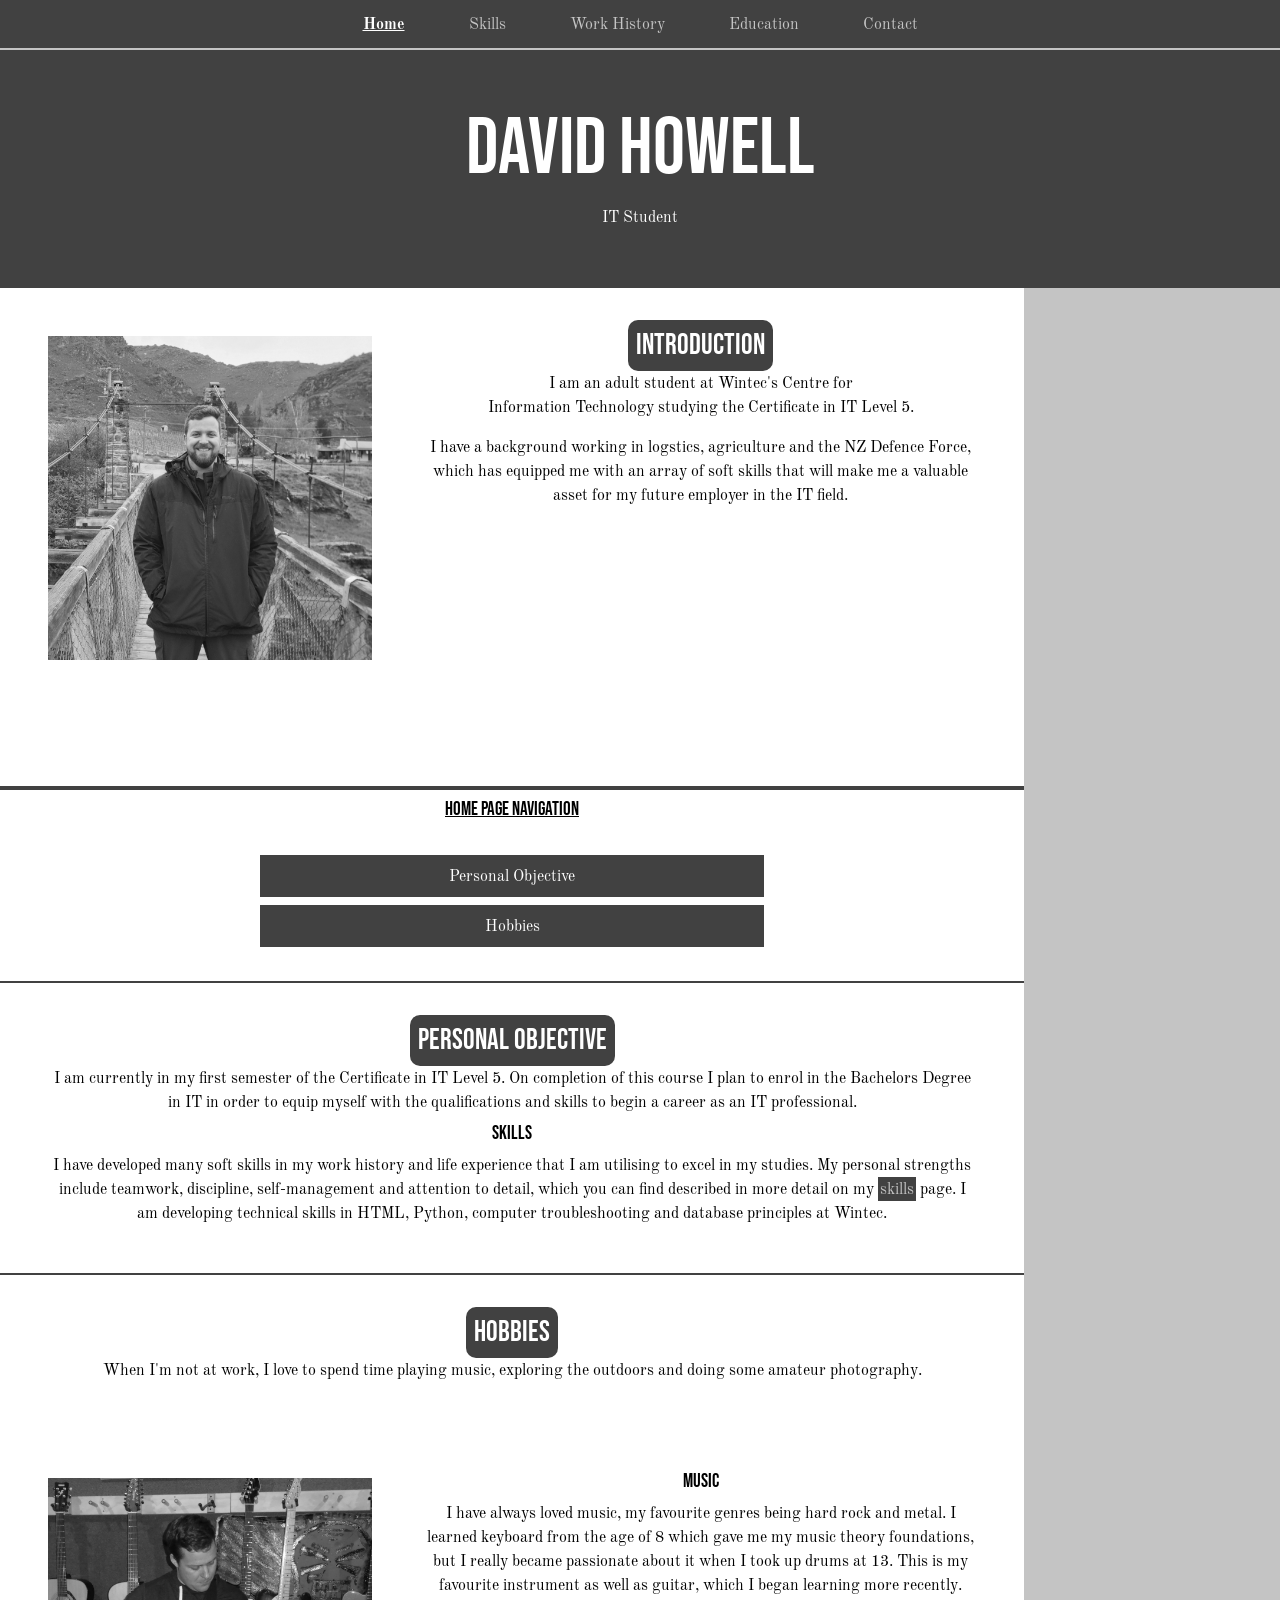
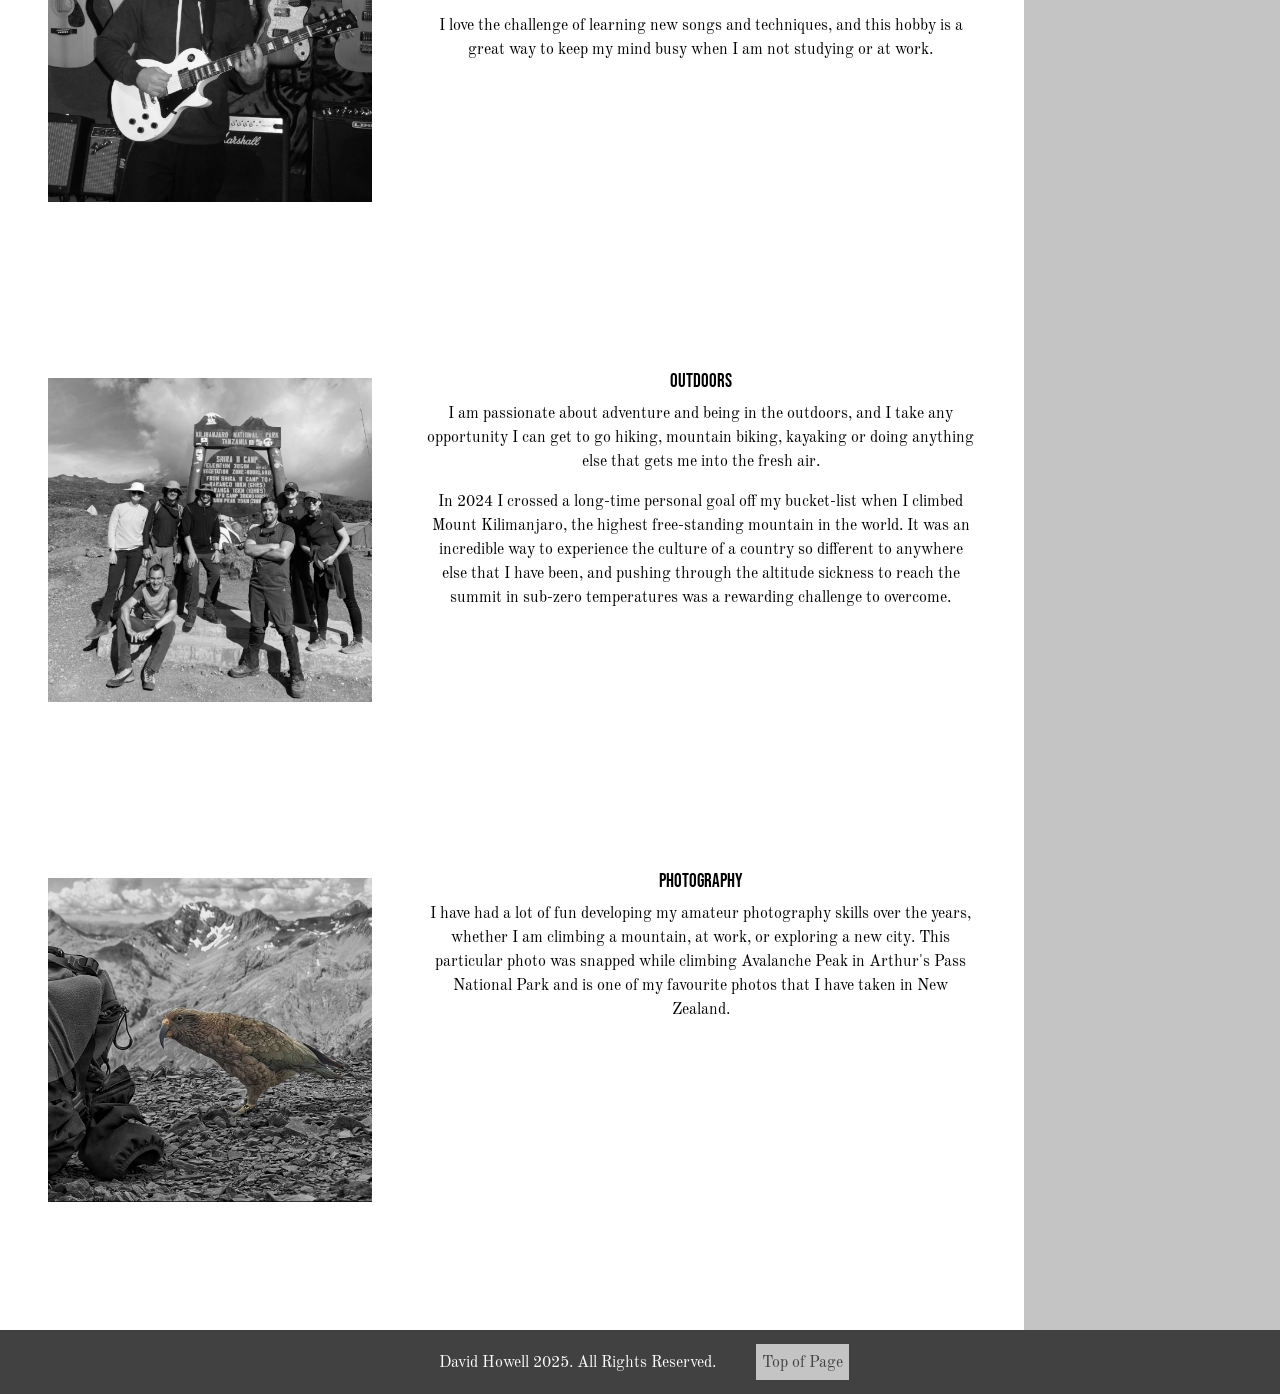
==== index.html @ c31def80 "Add files via upload" ====
<!Doctype html>
<html lang="en">
    <head>
        <title>David Howell Personal Profile</title>
        <meta charset="UTF-8">
        <meta name="viewport" content="width=device-width, initial-scale=1.0">
        <link href="css/styles.css" rel="stylesheet" type="text/css">
    </head>
    <body>
        <div class="main-wrapper">
            <div class="nav-wrapper">
                <div class="top-nav">
                    <a href="index.html" class="active">Home</a>
                    <a href="skills.html">Skills</a>
                    <a href="work_history.html">Work History</a>
                    <a href="education.html">Education</a>
                    <a href="contact.html">Contact</a>
                </div>
            </div>
            <div class="hero-wrapper">
                <h1>David Howell</h1>
                <p>IT Student</p>
            </div>
            <div class="section-wrapper">
                <div class="grid-container-two end">
                    <div class="images">
                        <img src="images/Profile.jpg" alt="David Howell Profile Picture">
                    </div>
                    <div class="text">
                        <h3 class="section-heading">Introduction</h3>
                        <p>I am an adult student at Wintec's Centre for <br>Information 
                        Technology studying the Certificate in IT Level 5.</p>
                        <p>I have a background working in logstics, agriculture and the NZ Defence Force, which has equipped me with an array of soft skills that will make me a valuable asset for my future employer in the IT field.</p>
                    </div>
                </div>
                <div class="page-nav end">
                    <h3><u>Home Page Navigation</u></h3><br>
                    <a href="#intro">Personal Objective</a>
                    <a href="#about">Hobbies</a><br>
                </div>
                <div class="grid-container-one end">
                    <div class="text">
                        <h3 class="section-heading" id="intro">Personal Objective</h3>
                    <p>I am currently in my first semester of the Certificate in IT Level 5. On completion of this course I plan to enrol in the Bachelors Degree 
                    in IT in order to equip myself with the qualifications 
                    and skills to begin a career as an IT professional.</p>
                    <h3>Skills</h3>
                    <p>I have developed many soft skills in my work history and life experience that I 
                    am utilising to excel in my studies. My personal strengths include 
                    teamwork, discipline, self-management and 
                    attention to detail, which you can find described in more detail on my <a href="skills.html">skills</a> page. I am developing technical skills in HTML, Python, computer troubleshooting and database principles 
                at Wintec.</p>
                    </div>
                </div>
                <div class="grid-container-one" id="about"> 
                    <div class="text">
                    <h3 class="section-heading">Hobbies</h3>
                    <p>When I'm not at work, I love to spend time playing music, exploring the outdoors and doing some amateur photography.</p>
                    </div>
                </div>
                <div class="grid-container-two">
                    <div class="images">
                        <img src="images/Hobbies.jpg" alt="David Howell Guitar">
                    </div>
                    <div class="text">
                        <h3>Music</h3>
                        <p>I have always loved music, my favourite genres being hard rock and metal. I learned keyboard from the age of 8 which gave me my music theory foundations, but I really became passionate about it when I took up drums at 13. This is my favourite instrument as well as guitar, which I began learning more recently.</p>
                        <p>I love the challenge of learning new songs and techniques, and this hobby is a great way to keep my mind busy when I am not studying or at work.</p>
                    </div>
                </div>
                <div class="grid-container-two">
                    <div class="images">
                        <img src="images/KiliBW.png" alt="David Howell Outdoors">
                    </div>
                    <div class="text">
                        <h3>Outdoors</h3>
                        <p>I am passionate about adventure and being in the outdoors, and I take any opportunity I can get to go hiking, mountain biking, kayaking or doing anything else that gets me into the fresh air.</p>
                        <p>In 2024 I crossed a long-time personal goal off my bucket-list when I climbed Mount Kilimanjaro, the highest free-standing mountain in the world. It was an incredible way to experience the culture of a country so different to anywhere else that I have been, and pushing through the altitude sickness to reach the summit in sub-zero temperatures was a rewarding challenge to overcome.</p>
                    </div>
                </div>
                <div class="grid-container-two">
                    <div class="images">
                        <img src="images/kea.png" alt="Kea Avalanche Peak">
                    </div>
                    <div class="text">
                        <h3>Photography</h3>
                        <p>I have had a lot of fun developing my amateur photography skills over the years, whether I am climbing a mountain, at work, or exploring a new city. This particular photo was snapped while climbing Avalanche Peak in Arthur's Pass National Park and is one of my favourite photos that I have taken in New Zealand.</p>
                    </div>
                </div>
            </div>
            <footer>
                <p>David Howell 2025. All Rights Reserved.</p>
                <a href="#top">Top of Page</a>
            </footer>

        </div>
    </body>
</html>
---- css/styles.css ----
@font-face {
    font-family: 'customFont1';
    src: url(../fonts/OldStandard-Regular.otf);
}
@font-face {
    font-family: 'customFont1';
    src: url(../fonts/OldStandard-Bold.otf);
    font-weight: bold;
}
@font-face {
    font-family: 'customFont1';
    src: url(../fonts/OldStandard-Italic.otf);
    font-style:italic;
}
@font-face {
    font-family: 'headingFont2';
    src: url(../fonts/BebasNeue-Regular.ttf);
    font-weight: bold;
}
@keyframes fadeInOpacity {
	0% {
		opacity: 0;
	}
	100% {
		opacity: 1;
	}
}
* {
    box-sizing: border-box;
}
html {
    scroll-behavior: smooth;
}
body {
    margin: 0;
    background: #ffffff;
    width: 100%;
}
body p, body a{
    font-family: 'customFont1';
    margin: 0;
    padding: 8px;
}
body h1, body h2, body h3, body h4, body h5, body h6 {
    font-family: 'headingFont2';
    font-weight: bold;
    margin: 0;
}
body ul {
    list-style-position: inside;
    text-align: left;
}
.section-heading{
    color: #ffffff;
    background: #414141;
    border-radius: 10px;
    padding:8px;
    font-size: 1.8em;
    display: inline;
    margin-top: 4px;
    margin-bottom: 4px;
}
div.nav-wrapper{
    width: 100vw;
    height: 3em;
    background: #c4c4c4;
}
div.top-nav {
    align-items: center;
    display: flex;
    column-gap: 3em;
    justify-content: center;
    background: #414141;
    height: 100%;
}
div.top-nav a{
    color: #c4c4c4;
    text-decoration: none;
    transition: 0.8s;
}
div.top-nav a.active{
    font-weight: bold;
    text-decoration: underline;
    color: #ffffff;
}
div.top-nav a:hover{
    color: #ffffff;
    text-decoration: underline;
}
div.hero-wrapper{
    width: 100%;
    height: 15em;
    align-content: center;
    text-align: center;
    background: #414141;
    border-top: 2px #c4c4c4 solid;
}
div.hero-wrapper h1, div.hero-wrapper p{
    color: #ffffff;
    margin: 0px;
}
div.hero-wrapper h1{
    font-size: 5em;
}
div.section-wrapper{
    width: 100%;
    background: #c4c4c4;
    justify-items: center;
    animation-name: fadeInOpacity;
	animation-iteration-count: 1;
	animation-timing-function: ease-in;
	animation-duration: 1.5s;
}
div.page-nav{
    display: flex;
    flex-direction: column;
    padding: 8px;
    row-gap: 0.5em;
	text-align: center;
    width: 80%;
    border-top: 2px #414141 solid;
    border-bottom: 2px #414141 solid;
    background: #ffffff;
    justify-content: center;
}
div.page-nav a{
    margin-left: auto;
    margin-right: auto;
    border: 1px #414141 solid;
    width: 50%;
    text-decoration: none;
    transition: 0.8s;
    color: #ffffff;
    background: #414141;
    
}
div.page-nav a:hover{
    color: #414141;
    background: #c4c4c4;
}
div.end{
    border-bottom: 2px #414141 solid;
}
div.grid-container-one{
    width: 80%;
    background: #ffffff;
    margin: 0;
    padding: 2.5em;
}
div.grid-container-two{
    background: #ffffff;
    height: 500px;
    display: grid;
    padding: 2.5em;
    grid-template-columns: 40% 60%;
    overflow: hidden;
    margin: 0;
    width: 80%;
}
div.images img{
    float: left;
    width: 90%;
    height: auto;
    object-fit: contain;
    padding: 8px;
}
div.text {
    text-align: center;
}
div.text a{
    text-decoration: none;
    background: #414141;
    color: #c4c4c4;
    padding: 2px;
    transition: 0.8s;
}
div.text a:hover{
    background: #c4c4c4;
    color: #414141;
}
summary {
    transition: 1s;
	font-weight: bold;
}
details{
    padding: 8px;
    transition: 1s;
}
details[closed] summary{
    color: #494949;
}
summary:hover{
    text-decoration: underline;
    color: #c4c4c4;
    cursor: pointer;
}
details[open] summary{
    color: #414141;
    text-decoration: underline;
}
div.lilBoxOfStuff{
    border: 2px #414141 solid;
    /*background: #c4c4c4;*/
	margin: 1em;
}
footer {
    text-align: center;
    background: #414141;
    color: #ffffff;
    height: 4em;
    display: flex;
    align-items: center;
    justify-content: center;
    column-gap: 2em;
}
footer a{
    text-decoration: none;
    margin: 0;
    padding: 4px;
    background: #c4c4c4;
    color: #414141;
    transition: 0.8s;
    border: 2px #c4c4c4 solid;
}
footer a:hover{
    border: 2px #ffffff solid;
    background: #414141;
    color: #c4c4c4;
}

@media only screen and (max-width: 800px) {
    div.grid-container-one{
        width: 100%;
        grid-template-columns: 1fr;
        height:fit-content;
    }
    div.grid-container-two{
	  width: 100%;
      grid-template-columns: 1fr;
      height: fit-content;
    }
    div.page-nav {
        width: 100%;
    }
    div.images{
        margin-bottom: 6px;
    }
}

@media only screen and (max-width: 650px) {
    div.nav-wrapper{
        width: 100vw;
        height: fit-content;
        background: #c4c4c4;
    }
    div.top-nav {
        align-items: center;
        display: flex;
        flex-direction: column;
        row-gap: 2px;
        justify-content: center;
        background: #414141;
        height: 100%;
    }
    div.top-nav a{
        padding: 0.5px;
    }
    div.hero-wrapper h1{
        font-size: 2.2em;
    }
    div.hero-wrapper{
        height: 10em;
    }
    footer{
        font-size: 0.8em;
        padding: 2px;
    }
    div.images img{
        width: 80%;
    }
    div.images{
        margin-bottom: 6px;
    }
}
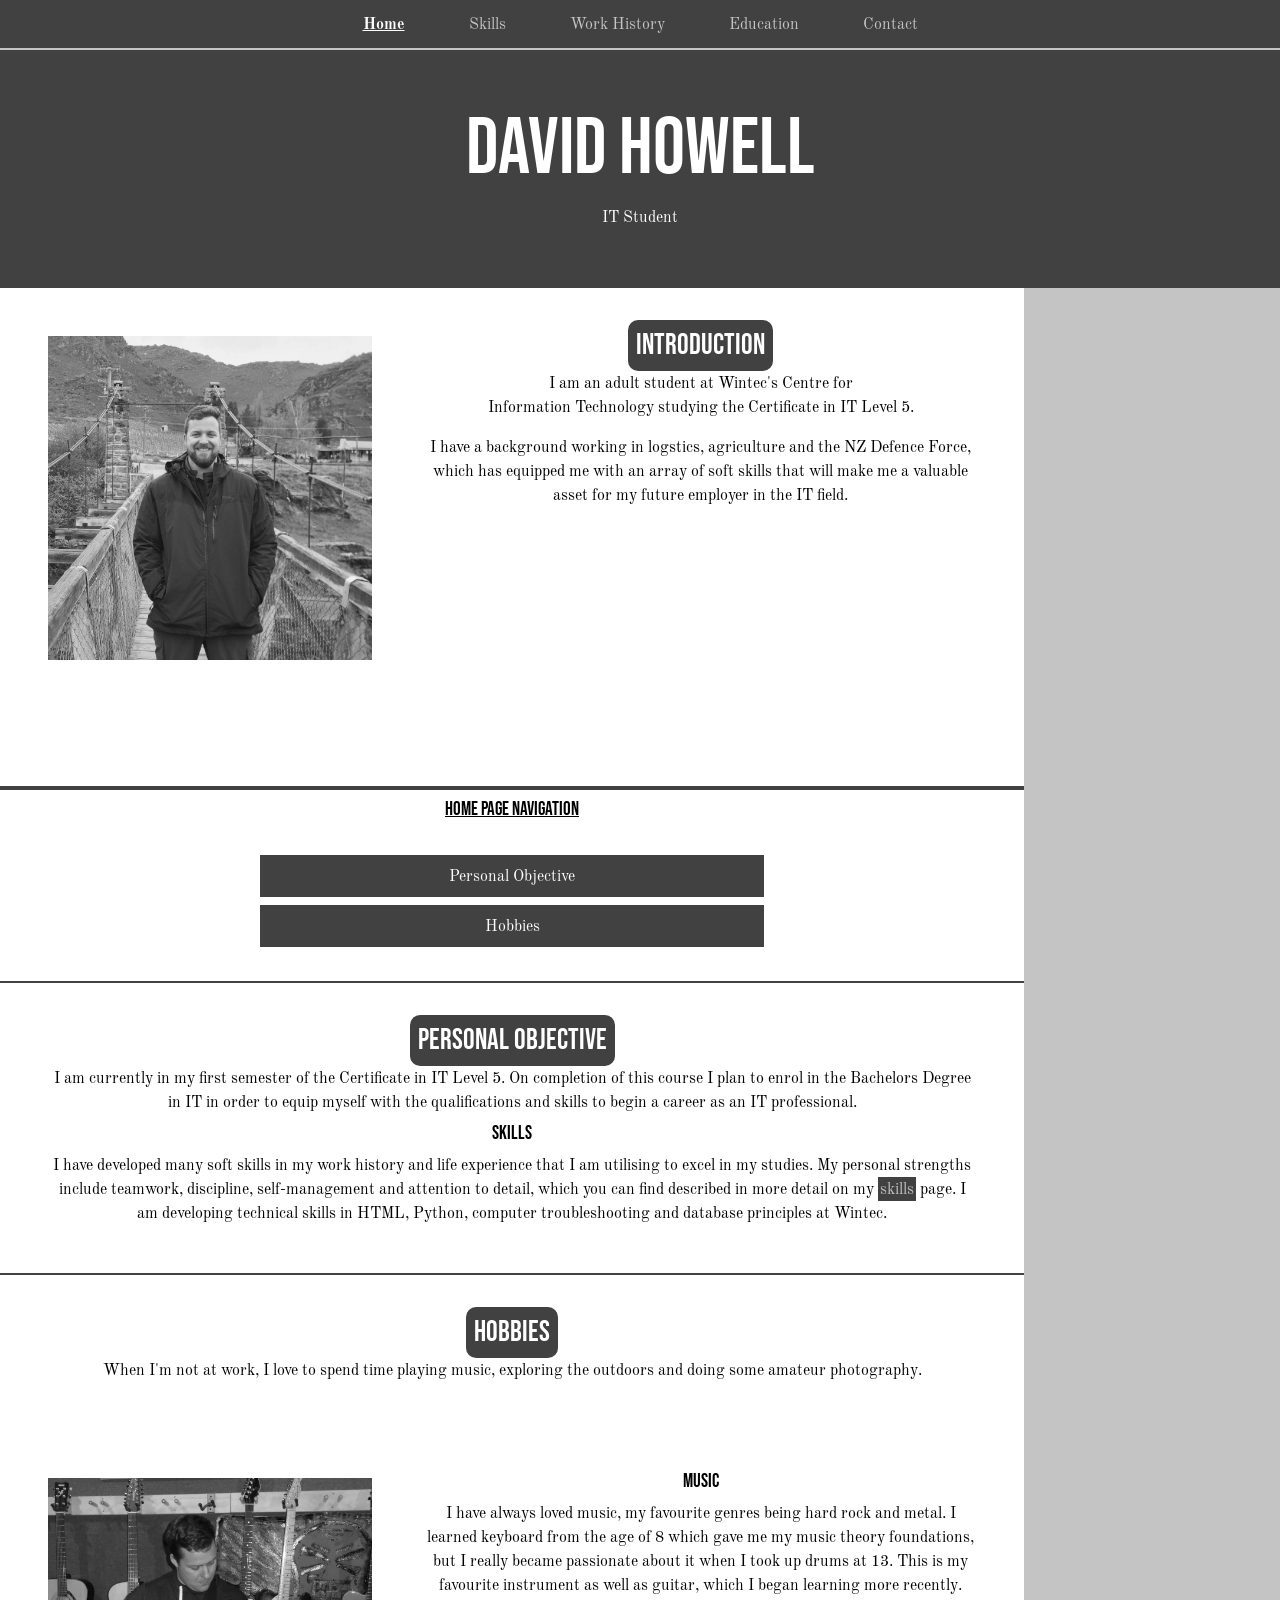
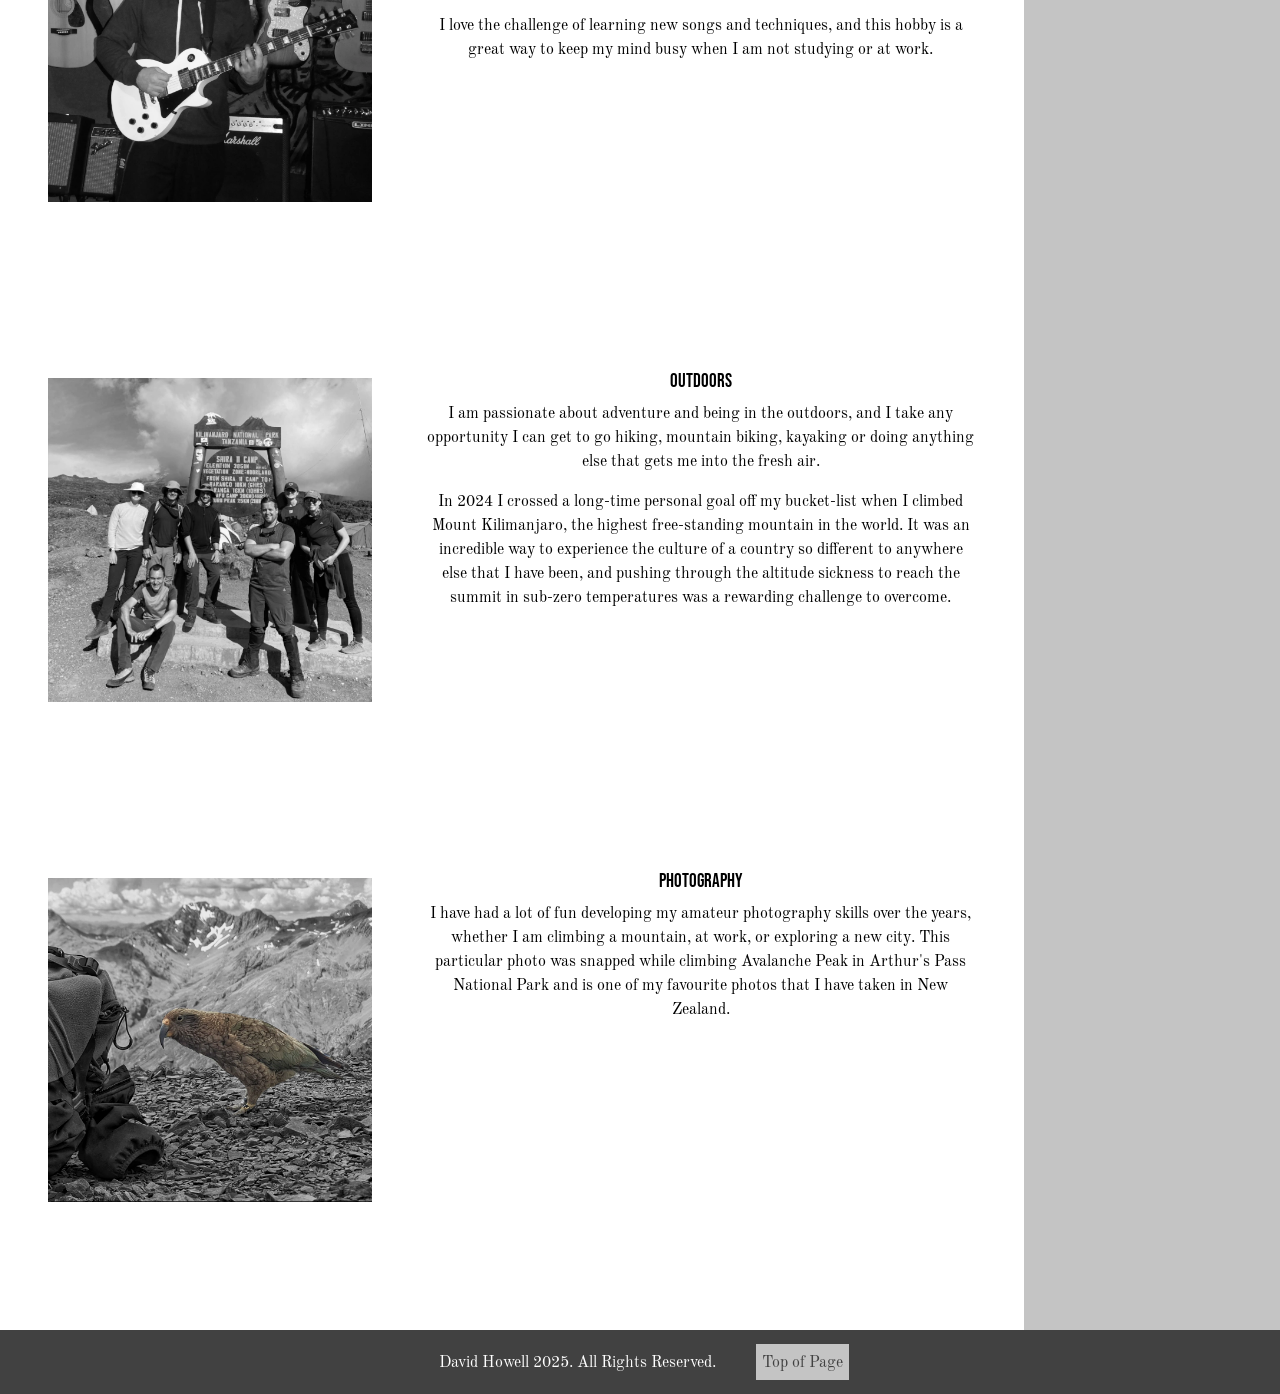
==== commit 7b33becd: "Update index.html Updated home page images" ====
--- a/index.html
+++ b/index.html
@@ -24,7 +24,7 @@
             <div class="section-wrapper">
                 <div class="grid-container-two end">
                     <div class="images">
-                        <img src="images/Profile.jpg" alt="David Howell Profile Picture">
+                        <img src="images/Profile.webp" alt="David Howell Profile Picture">
                     </div>
                     <div class="text">
                         <h3 class="section-heading">Introduction</h3>
@@ -60,7 +60,7 @@
                 </div>
                 <div class="grid-container-two">
                     <div class="images">
-                        <img src="images/Hobbies.jpg" alt="David Howell Guitar">
+                        <img src="images/Hobbies.webp" alt="David Howell Guitar">
                     </div>
                     <div class="text">
                         <h3>Music</h3>
@@ -70,7 +70,7 @@
                 </div>
                 <div class="grid-container-two">
                     <div class="images">
-                        <img src="images/KiliBW.png" alt="David Howell Outdoors">
+                        <img src="images/KiliBW.webp" alt="David Howell Outdoors">
                     </div>
                     <div class="text">
                         <h3>Outdoors</h3>
@@ -80,7 +80,7 @@
                 </div>
                 <div class="grid-container-two">
                     <div class="images">
-                        <img src="images/kea.png" alt="Kea Avalanche Peak">
+                        <img src="images/kea.webp" alt="Kea Avalanche Peak">
                     </div>
                     <div class="text">
                         <h3>Photography</h3>
@@ -95,4 +95,4 @@
 
         </div>
     </body>
-</html>+</html>
